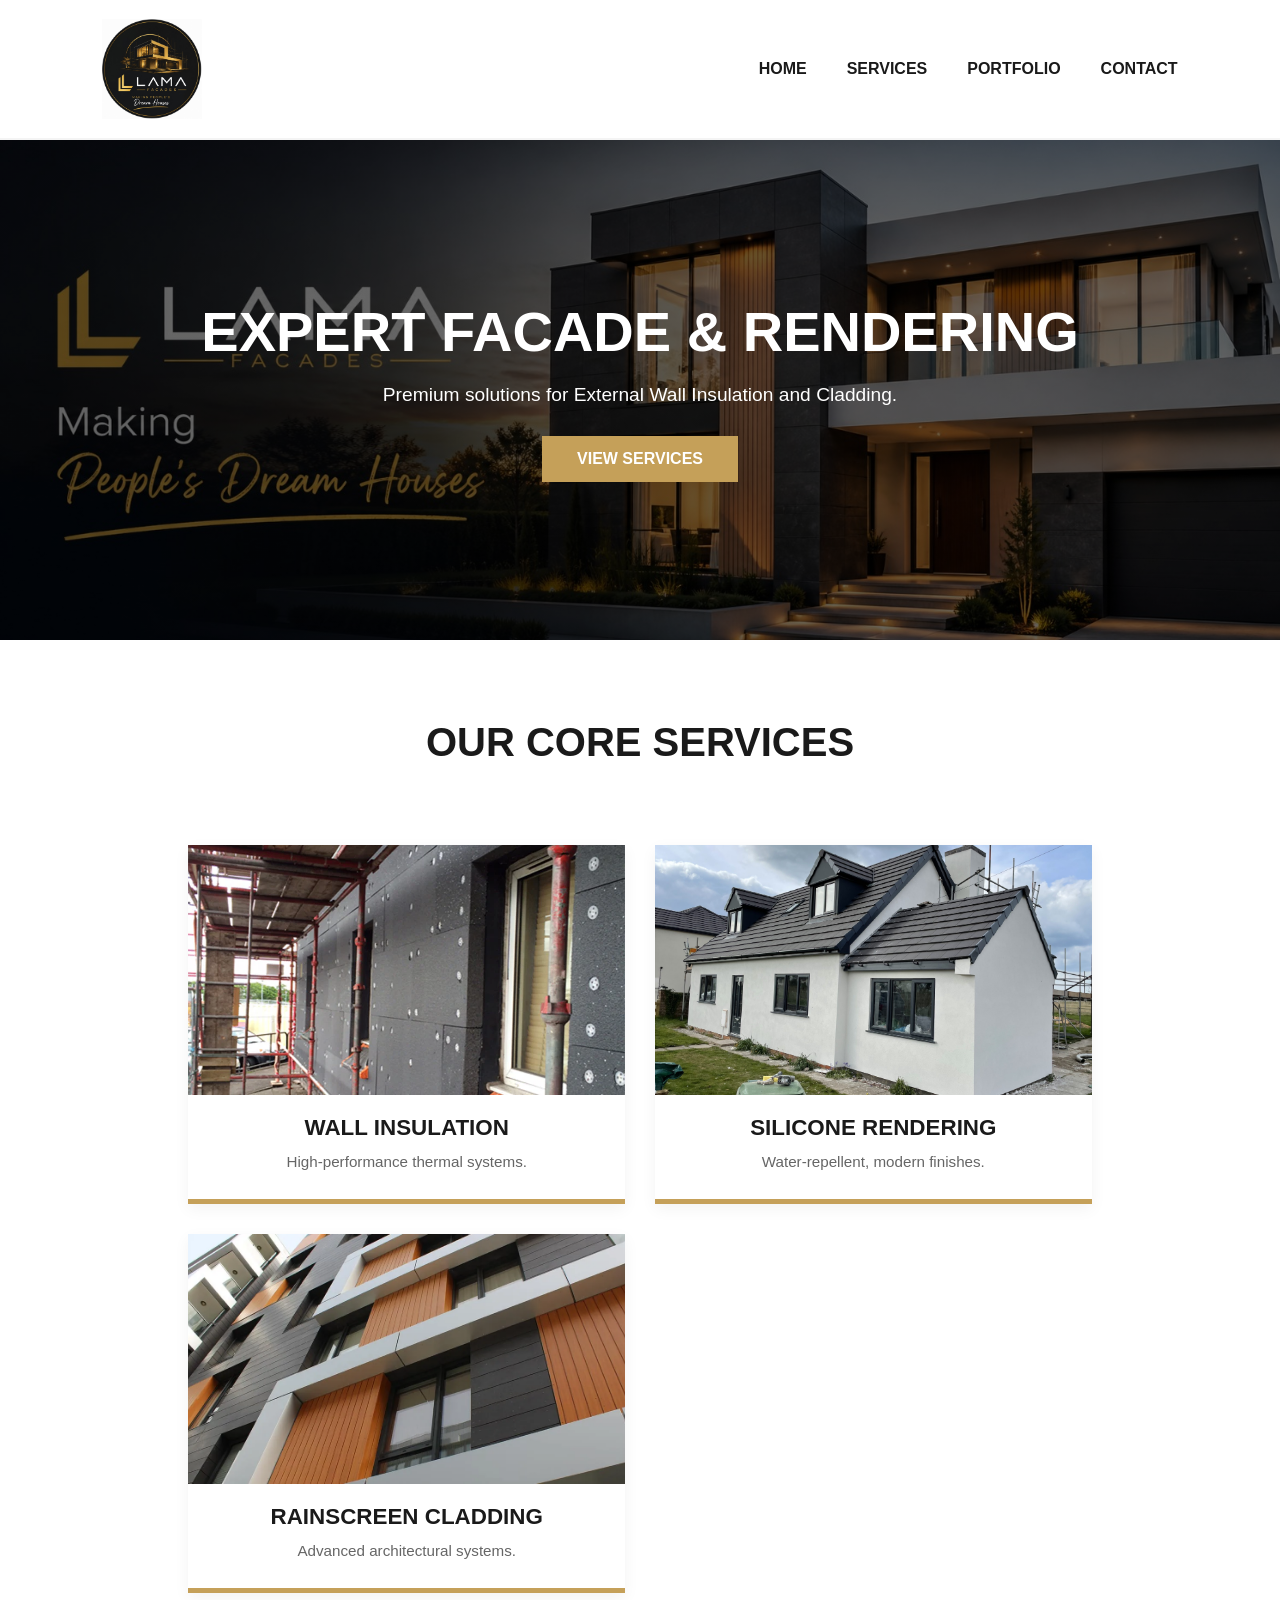
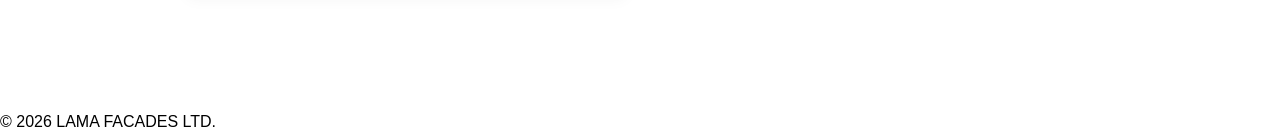
==== html/index.html @ d49df921 "initial" ====
<!DOCTYPE html>
<html lang="en">
<head>
    <meta charset="UTF-8">
    <title>LAMA FACADES | Home</title>
    <link rel="stylesheet" href="../css/style.css">
</head>
<body>
    <header>
        <a href="index.html" class="logo">
            <img src="../images/logo.jpeg" alt="LAMA FACADES Logo">
        </a>
        <nav>
            <ul>
                <li><a href="index.html">Home</a></li>
                <li><a href="services.html">Services</a></li>
                <li><a href="portfolio.html">Portfolio</a></li>
                <li><a href="contact.html">Contact</a></li>
            </ul>
        </nav>
    </header>

    <section class="hero">
        <h1>EXPERT FACADE & RENDERING</h1>
        <p>Premium solutions for External Wall Insulation and Cladding.</p>
        <a href="services.html" class="btn">VIEW SERVICES</a>
    </section>

    <section class="services-preview">
        <h2>Our Core Services</h2>
        <div class="service-grid">
            <a href="services.html#ewi" class="service-card">
                <img src="../images/ewi.jpeg" alt="Wall Insulation">
                <h3>WALL INSULATION</h3>
                <p>High-performance thermal systems.</p>
            </a>
            <a href="services.html#rendering" class="service-card">
                <img src="../images/render.jpeg" alt="Silicone Rendering">
                <h3>SILICONE RENDERING</h3>
                <p>Water-repellent, modern finishes.</p>
            </a>
            <a href="services.html#cladding" class="service-card">
                <img src="../images/cladding.jpeg" alt="Rainscreen Cladding">
                <h3>RAINSCREEN CLADDING</h3>
                <p>Advanced architectural systems.</p>
            </a>
        </div>
    </section>

    <footer>
        <p>&copy; 2026 LAMA FACADES LTD.</p>
    </footer>
    <script src="../js/script.js"></script>
</body>
</html>
---- css/style.css ----
/* Shared Styles for LAMA FACADES */
:root {
    --primary: #1a1a1a;
    --accent: #c5a059;
    --light: #f4f4f4;
    --white: #ffffff;
}

* {
    margin: 0;
    padding: 0;
    box-sizing: border-box;
    font-family: 'Segoe UI', sans-serif;
}

header {
    background: var(--white);
    padding: 1.2rem 8%;
    display: flex;
    justify-content: space-between;
    align-items: center;
    border-bottom: 2px solid var(--light);
    position: sticky;
    top: 0;
    z-index: 1000;
}


.logo img {
    height: 100px; 
    width: auto;
    display: block;
    transition: transform 0.3s ease; /* Optional: adds a nice effect when hovering */
}

.logo img:hover {
    transform: scale(1.05); /* Optional: logo grows slightly when hovered */
}
nav ul {
    display: flex;
    list-style: none;
}

    nav ul li {
        margin-left: 2.5rem;
    }

        nav ul li a {
            text-decoration: none;
            color: var(--primary);
            font-weight: 600;
            text-transform: uppercase;
        }

.hero {
    background: linear-gradient(rgba(0,0,0,0.6), rgba(0,0,0,0.6)), url('../images/banner.jpeg');
    background-size: cover;
    background-position: center;
    background-repeat: no-repeat;
    
    /* This creates the 'box' that holds your text on top of the image */
    min-height: 500px; 
    display: flex;
    flex-direction: column;
    justify-content: center; /* Centers text vertically */
    align-items: center;     /* Centers text horizontally */
    text-align: center;
    
    color: white; 
    padding: 20px;
}

.hero h1 {
    font-size: 3.5rem;            /* Makes the "EXPERT FACADE" text big and bold */
    margin-bottom: 20px;
    text-transform: uppercase;
}

.hero p {
    font-size: 1.2rem;
    max-width: 700px;             /* Keeps the sub-text from being too wide */
    margin-bottom: 30px;
}

.btn {
    display: inline-block;
    background: var(--accent);
    color: white;
    padding: 14px 35px;
    text-decoration: none;
    font-weight: bold;
}
/* 1. The Grid Container */
.service-grid {
    display: grid;
    grid-template-columns: repeat(auto-fit, minmax(300px, 1fr)); /* Creates 3 columns automatically */
    gap: 30px;
    padding: 40px 8%;
    background-color: #fff;
}

/* 2. The Individual Service Card */
.service-card {
    background: #ffffff;
    border-bottom: 5px solid var(--accent); /* The gold line at the bottom */
    text-decoration: none;
    color: var(--primary);
    transition: all 0.3s ease;
    display: flex;
    flex-direction: column; /* Stacks Image -> Title -> Text */
    box-shadow: 0 4px 15px rgba(0,0,0,0.05);
}

.service-card:hover {
    transform: translateY(-10px);
    box-shadow: 0 10px 25px rgba(0,0,0,0.1);
}

/* 3. The Image Inside the Card (This fixes your issue) */
.service-card img {
    width: 100%;          /* Makes image fill the card width */
    height: 250px;         /* Sets a uniform height for all photos */
    object-fit: cover;     /* Crops the photo perfectly so it doesn't stretch */
    display: block;
}

/* 4. The Text Inside the Card */
.service-card h3 {
    padding: 20px 20px 5px 20px;
    font-size: 1.3rem;
    text-transform: uppercase;
}

.service-card p {
    padding: 0 20px 20px 20px;
    color: #666;
    font-size: 0.95rem;
}
/* Container for the service rows */
.services-detail {
    padding: 60px 8%;
    max-width: 1200px;
    margin: 0 auto;
}

/* The horizontal row for each service */
/* 1. Add a subtle background to every other row to create a high-end feel */
.service-row:nth-child(even) {
    background-color: #f9f9f9; /* Very light grey */
    flex-direction: row-reverse;
}

.service-row {
    display: flex;
    align-items: center;
    justify-content: center;
    gap: 80px; /* Increased gap for breathing room */
    padding: 100px 10%; /* More vertical space */
    border-bottom: 1px solid #eee;
}

/* 2. Fix the Image Box */
.service-image {
    flex: 1;
    max-width: 550px; /* Limits width so it doesn't get too big */
    height: 400px;
    box-shadow: 20px 20px 0px var(--accent); /* The "Envirorend" style offset shadow */
    overflow: hidden;
}

.service-image img {
    width: 100%;
    height: 100%;
    object-fit: cover;
    transition: transform 0.5s ease;
}

.service-row:hover img {
    transform: scale(1.05); /* Subtle zoom effect on hover */
}

/* 3. Improve the Typography */
.service-content {
    flex: 1;
    max-width: 500px;
}

.service-content h2 {
    font-size: 2.5rem;
    font-weight: 800;
    letter-spacing: -1px;
    margin-bottom: 20px;
    line-height: 1.1;
    color: var(--primary);
}

.service-content p {
    font-size: 1.1rem;
    color: #555;
    margin-bottom: 25px;
    line-height: 1.6;
}

.service-content ul {
    margin-bottom: 30px;
    list-style: none;
}

.service-content ul li {
    padding-left: 30px;
    margin-bottom: 12px;
    position: relative;
    font-weight: 600;
}

.service-content ul li::before {
    content: "→"; /* Professional arrow instead of a basic bullet */
    position: absolute;
    left: 0;
    color: var(--accent);
}
.page-header {
    background-color: #1a1a1a !important; /* Forces the black background back */
    display: block !important;
    padding: 80px 0 !important;
    text-align: center;
    width: 100%;
    border-bottom: 5px solid var(--accent);
}

.page-header h1 {
    color: #ffffff !important; /* Forces text to be white */
    font-size: 3.5rem;
    font-weight: 800;
    text-transform: uppercase;
    margin: 0 0 10px 0;
}

.page-header p {
    color: #ffffff !important;
    opacity: 0.9;
    font-size: 1.1rem;
    margin: 20px auto 0;
    max-width: 600px;
}

/* Fix for the gold line */
.page-header h1::after {
    content: "";
    display: block;
    width: 60px;
    height: 4px;
    background: var(--accent);
    margin: 15px auto 0;
}
/* Contact Page Layout */
.contact-container {
    display: flex;
    gap: 50px;
    padding: 80px 8%;
    max-width: 1200px;
    margin: 0 auto;
    flex-wrap: wrap;
}

.contact-info {
    flex: 1;
    min-width: 300px;
}

.contact-info h2 {
    margin-bottom: 30px;
    text-transform: uppercase;
    color: var(--primary);
}

.info-item {
    margin-bottom: 25px;
}

.info-item strong {
    display: block;
    color: var(--accent);
    text-transform: uppercase;
    font-size: 0.9rem;
    margin-bottom: 5px;
}

/* Ensure all elements calculate width correctly */
.contact-form *, .contact-form *::before, .contact-form *::after {
    box-sizing: border-box;
}

.contact-form {
    flex: 2;
    min-width: 350px;
    background: #f4f4f4; /* The light grey background */
    padding: 40px;
    border-top: 5px solid var(--accent);
    height: fit-content; /* Ensures the box grows with the content */
}

.form-group {
    margin-bottom: 20px;
    width: 100%;
}

.form-group label {
    display: block;
    font-weight: 700;
    margin-bottom: 8px;
    color: var(--primary);
    text-transform: uppercase;
    font-size: 0.9rem;
}

/* This forces the inputs and textarea to stay INSIDE the box */
.form-group input, 
.form-group select, 
.form-group textarea {
    width: 100%;
    padding: 12px;
    border: 1px solid #ccc;
    font-family: inherit;
    font-size: 1rem;
    display: block;
}

/* Fix for the textarea specifically */
.form-group textarea {
    resize: vertical; /* Prevents user from stretching it sideways */
    min-height: 120px;
}

/* The button fix */
.contact-form .btn {
    width: 100%;
    padding: 15px;
    border: none;
    cursor: pointer;
    font-weight: 700;
    text-transform: uppercase;
    background-color: var(--accent);
    color: white;
    display: block;
    margin-top: 10px;
}
/* 1. The Container for the 3 cards */
.services-preview {
    padding: 80px 8%;
    background-color: #fff;
    text-align: center;
}

.services-preview h2 {
    font-size: 2.5rem;
    margin-bottom: 40px;
    text-transform: uppercase;
    color: var(--primary);
}

/* 2. The Grid System */
.service-grid {
    display: grid;
    grid-template-columns: repeat(auto-fit, minmax(300px, 1fr)); /* Keeps 3 in a row */
    gap: 30px;
}

/* 3. The Individual Card */
.service-card {
    background: #fff;
    text-decoration: none;
    color: inherit;
    display: flex;
    flex-direction: column;
    border-bottom: 5px solid var(--accent); /* The gold line */
    box-shadow: 0 5px 15px rgba(0,0,0,0.05);
    transition: transform 0.3s ease;
    overflow: hidden; /* Keeps the image zoom inside the box */
}

.service-card:hover {
    transform: translateY(-10px);
}

/* 4. THE CRITICAL FIX: The Image sizing */
.service-card img {
    width: 100%;           /* Fills the card width */
    height: 250px;          /* Forces a uniform height */
    object-fit: cover;      /* Crops the photo center-out so it doesn't stretch */
    display: block;
}

/* 5. Text inside the card */
.service-card h3 {
    padding: 20px 20px 10px;
    font-size: 1.4rem;
    text-transform: uppercase;
    color: var(--primary);
}

.service-card p {
    padding: 0 20px 25px;
    color: #666;
    line-height: 1.5;
}
.portfolio-container {
    padding: 60px 8%;
}

.portfolio-year-block {
    margin-bottom: 80px; /* Space between years */
}

.year-title {
    font-size: 2rem;
    color: var(--primary);
    text-transform: uppercase;
    letter-spacing: 2px;
    margin-bottom: 30px;
    display: flex;
    align-items: center;
    gap: 20px;
}

/* The gold line that stretches across the page after the year */
.year-title::after {
    content: "";
    flex: 1;
    height: 2px;
    background: var(--accent);
    opacity: 0.3;
}

.portfolio-grid {
    display: grid;
    grid-template-columns: repeat(auto-fill, minmax(350px, 1fr));
    gap: 25px;
}

.portfolio-item {
    position: relative;
    height: 350px;
    background: #eee;
    overflow: hidden;
    border-bottom: 5px solid var(--accent);
}

.portfolio-item img {
    width: 100%;
    height: 100%;
    object-fit: cover;
    transition: 0.5s ease;
}

.portfolio-item:hover img {
    transform: scale(1.08);
}
.model-container {
    width: 100%;
    height: 500px; /* Gives the user plenty of room to spin the model */
    background-color: #f4f4f4;
    border-bottom: 5px solid var(--accent);
    margin-bottom: 50px;
}

model-viewer {
    width: 100%;
    height: 100%;
    outline: none;
}
.color-controls {
    text-align: center;
    padding: 30px;
    background: #1a1a1a;
    color: white;
}

.palette {
    display: flex;
    justify-content: center;
    gap: 15px;
    margin-top: 15px;
}

.color-btn {
    border: 2px solid white;
    padding: 10px 20px;
    cursor: pointer;
    font-weight: 700;
    text-transform: uppercase;
    transition: transform 0.2s;
    color: #000; /* Text color for buttons */
}

.color-btn:hover {
    transform: scale(1.1);
    border-color: var(--accent);
}
.featured-3d h2 {
    padding-left: 8%; /* Matches your other pages */
    margin-top: 40px;
    text-transform: uppercase;
}
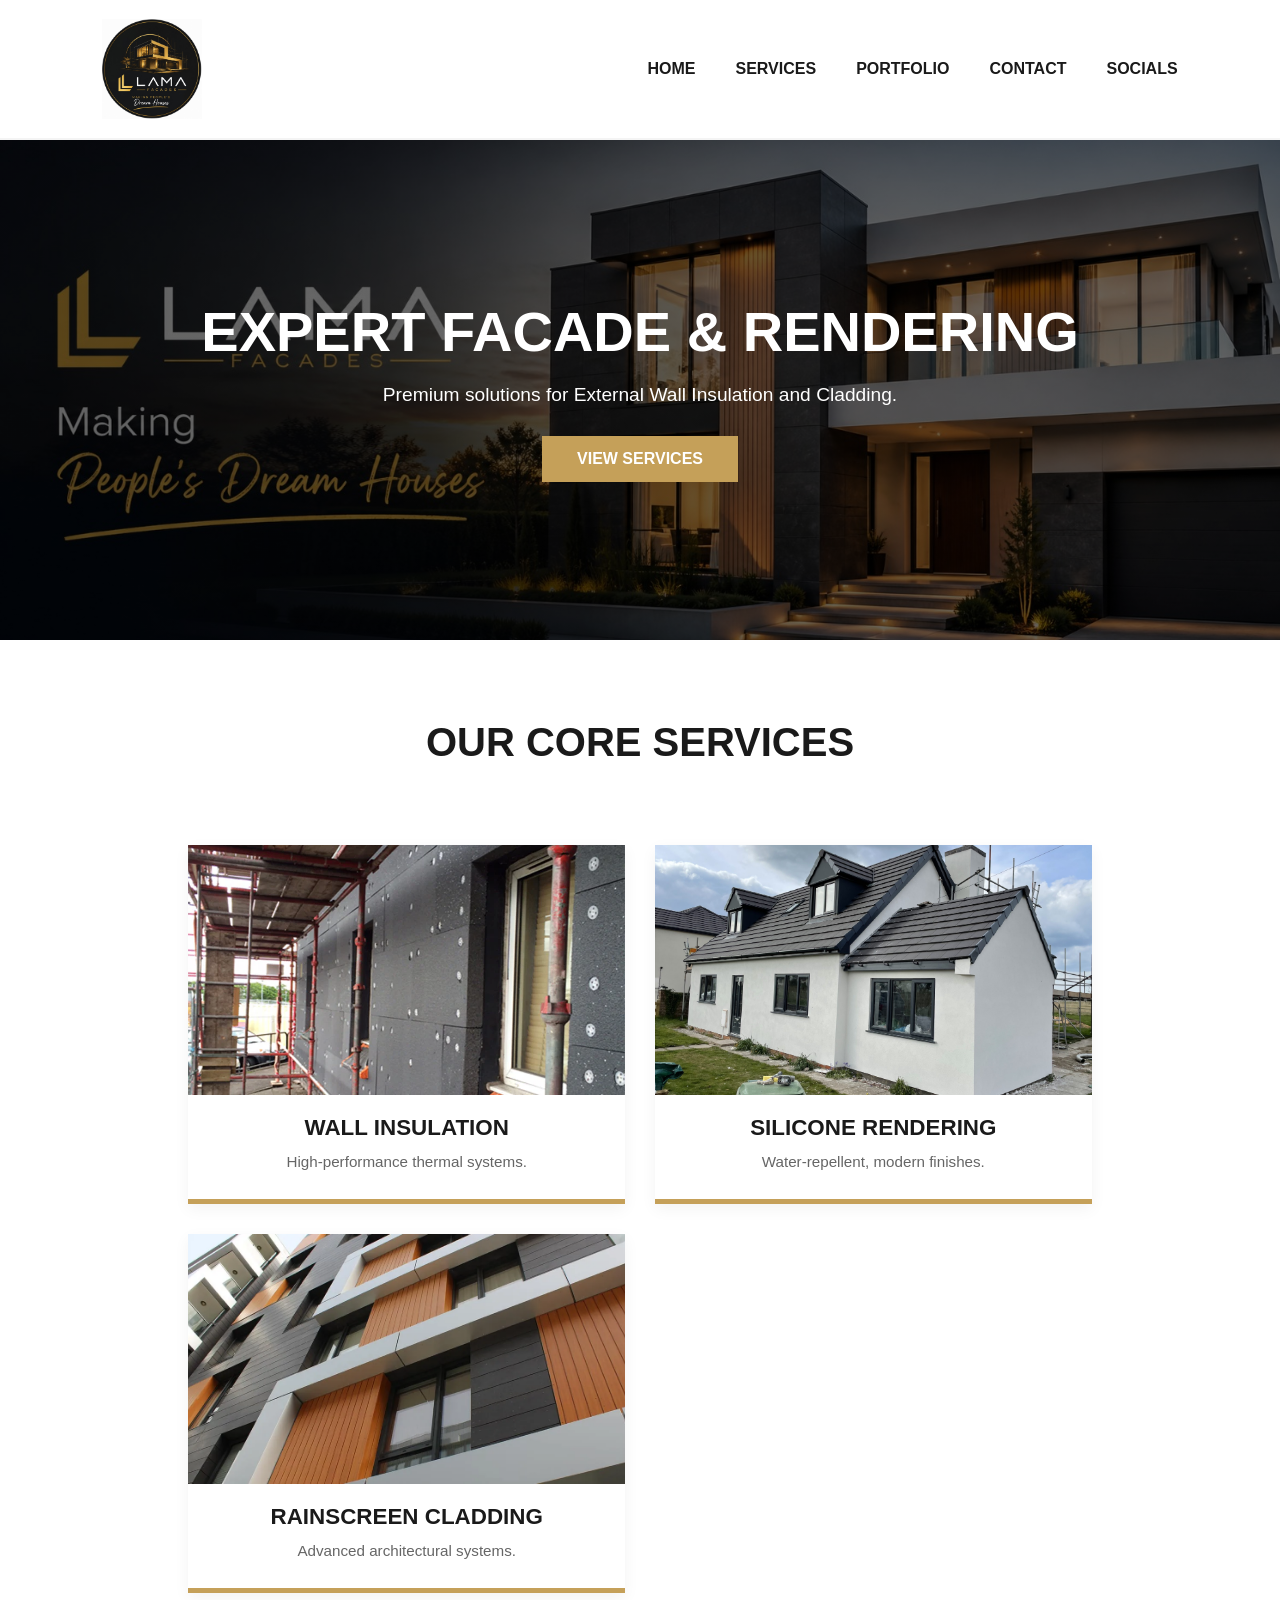
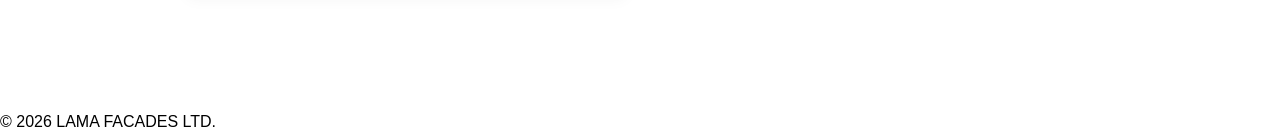
==== commit 66e65fbb: "Update including Socials + TikTok" ====
--- a/html/index.html
+++ b/html/index.html
@@ -16,6 +16,7 @@
                 <li><a href="services.html">Services</a></li>
                 <li><a href="portfolio.html">Portfolio</a></li>
                 <li><a href="contact.html">Contact</a></li>
+                <li><a href="socials.html">Socials</a></li>
             </ul>
         </nav>
     </header>
--- a/css/style.css
+++ b/css/style.css
@@ -501,4 +501,34 @@
     padding-left: 8%; /* Matches your other pages */
     margin-top: 40px;
     text-transform: uppercase;
+}
+
+/* Container to hold both feeds */
+.feed-container {
+    display: flex;
+    flex-wrap: wrap; /* Allows stacking on mobile */
+    justify-content: center;
+    align-items: flex-start;
+    gap: 40px;
+    padding: 40px 5%;
+    max-width: 1200px;
+    margin: 0 auto; /* Centers the whole block */
+}
+
+/* Individual boxes for FB and IG */
+.social-column {
+    flex: 1;
+    min-width: 320px;
+    max-width: 500px;
+    background: #ffffff;
+    padding: 20px;
+    border-radius: 12px;
+    box-shadow: 0 4px 15px rgba(0,0,0,0.1);
+}
+
+/* Header styling */
+.social-hero {
+    text-align: center;
+    padding: 40px 20px;
+    background: #f8f9fa;
 }
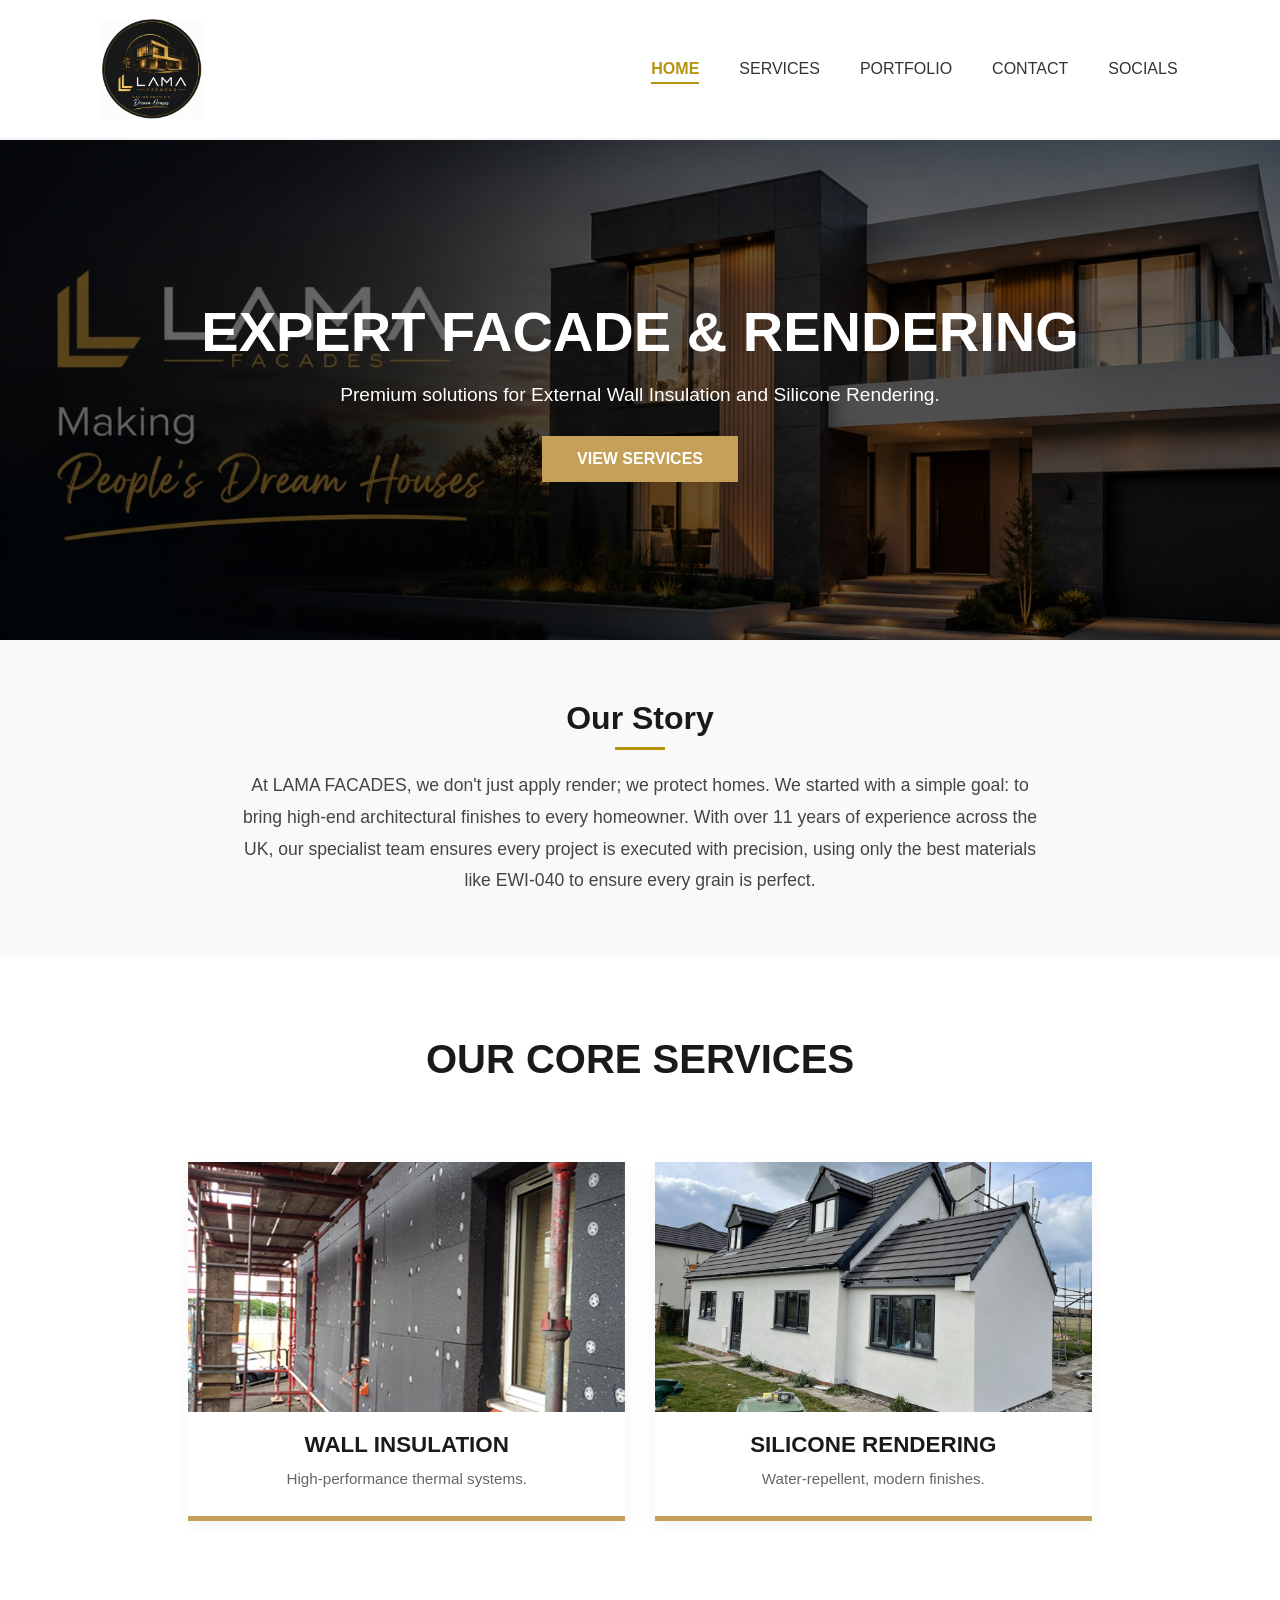
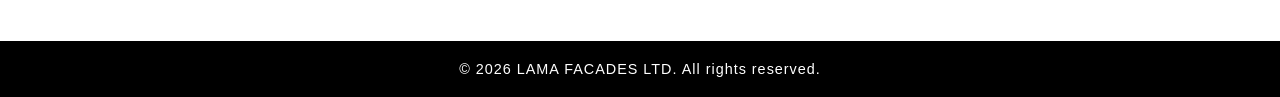
==== commit d5f45640: "Layout Updates" ====
--- a/html/index.html
+++ b/html/index.html
@@ -2,6 +2,7 @@
 <html lang="en">
 <head>
     <meta charset="UTF-8">
+    <meta name="viewport" content="width=device-width, initial-scale=1.0">
     <title>LAMA FACADES | Home</title>
     <link rel="stylesheet" href="../css/style.css">
 </head>
@@ -12,7 +13,7 @@
         </a>
         <nav>
             <ul>
-                <li><a href="index.html">Home</a></li>
+                <li><a href="index.html" class = "active">Home</a></li>
                 <li><a href="services.html">Services</a></li>
                 <li><a href="portfolio.html">Portfolio</a></li>
                 <li><a href="contact.html">Contact</a></li>
@@ -23,8 +24,16 @@
 
     <section class="hero">
         <h1>EXPERT FACADE & RENDERING</h1>
-        <p>Premium solutions for External Wall Insulation and Cladding.</p>
+        <p>Premium solutions for External Wall Insulation and Silicone Rendering.</p>
         <a href="services.html" class="btn">VIEW SERVICES</a>
+    </section>
+
+    <!-- NEW STORY SECTION -->
+    <section class="our-story">
+        <div class="container">
+            <h2>Our Story</h2>
+            <p>At LAMA FACADES, we don't just apply render; we protect homes. We started with a simple goal: to bring high-end architectural finishes to every homeowner. With over 11 years of experience across the UK, our specialist team ensures every project is executed with precision, using only the best materials like EWI-040 to ensure every grain is perfect.</p>
+        </div>
     </section>
 
     <section class="services-preview">
@@ -40,17 +49,14 @@
                 <h3>SILICONE RENDERING</h3>
                 <p>Water-repellent, modern finishes.</p>
             </a>
-            <a href="services.html#cladding" class="service-card">
-                <img src="../images/cladding.jpeg" alt="Rainscreen Cladding">
-                <h3>RAINSCREEN CLADDING</h3>
-                <p>Advanced architectural systems.</p>
-            </a>
         </div>
     </section>
 
-    <footer>
-        <p>&copy; 2026 LAMA FACADES LTD.</p>
-    </footer>
+    <footer class="main-footer">
+    <div class="footer-container">
+        <p>&copy; 2026 LAMA FACADES LTD. All rights reserved.</p>
+    </div>
+</footer>
     <script src="../js/script.js"></script>
 </body>
 </html>
--- a/css/style.css
+++ b/css/style.css
@@ -81,7 +81,40 @@
     max-width: 700px;             /* Keeps the sub-text from being too wide */
     margin-bottom: 30px;
 }
-
+.our-story {
+    padding: 60px 20px;
+    background-color: #f9f9f9; /* Light contrast against the white background */
+    text-align: center;
+}
+
+.our-story .container {
+    max-width: 800px;
+    margin: 0 auto;
+}
+
+.our-story h2 {
+    font-size: 2rem;
+    margin-bottom: 20px;
+    color: #1a1a1a;
+    position: relative;
+    display: inline-block;
+}
+
+/* Subtle gold line under the story heading to match your brand */
+.our-story h2::after {
+    content: '';
+    display: block;
+    width: 50px;
+    height: 3px;
+    background: #b59410;
+    margin: 10px auto 0;
+}
+
+.our-story p {
+    font-size: 1.1rem;
+    line-height: 1.8;
+    color: #444;
+}
 .btn {
     display: inline-block;
     background: var(--accent);
@@ -506,24 +539,18 @@
 /* Container to hold both feeds */
 .feed-container {
     display: flex;
-    flex-wrap: wrap; /* Allows stacking on mobile */
+    flex-wrap: nowrap; /* Forces them to stay side-by-side on desktop */
     justify-content: center;
     align-items: flex-start;
-    gap: 40px;
-    padding: 40px 5%;
-    max-width: 1200px;
-    margin: 0 auto; /* Centers the whole block */
-}
-
-/* Individual boxes for FB and IG */
+    gap: 20px;
+    padding: 40px 2%;
+    overflow-x: auto; /* Adds a scrollbar ONLY on mobile if they don't fit */
+}
+
 .social-column {
     flex: 1;
-    min-width: 320px;
-    max-width: 500px;
-    background: #ffffff;
-    padding: 20px;
-    border-radius: 12px;
-    box-shadow: 0 4px 15px rgba(0,0,0,0.1);
+    min-width: 300px; /* Ensures they don't get TOO skinny */
+    max-width: 380px;
 }
 
 /* Header styling */
@@ -531,4 +558,93 @@
     text-align: center;
     padding: 40px 20px;
     background: #f8f9fa;
+}
+/* TikTok Specific Button */
+.btn-tiktok {
+    background: #000000 !important; /* TikTok Black */
+    border-bottom: 3px solid #ff0050; /* TikTok Pink Accent */
+}
+
+.btn-tiktok:hover {
+    background: #ff0050 !important;
+    color: white;
+}
+
+/* Instagram Specific Button (Optional) */
+.btn-insta {
+    background: linear-gradient(45deg, #f09433 0%, #e6683c 25%, #dc2743 50%, #cc2366 75%, #bc1888 100%) !important;
+    color: white;
+}
+
+/* Fix for internal scroll if the TikTok feed gets too long */
+.feed-content {
+    max-height: 600px;
+    overflow-y: auto;
+    margin-bottom: 10px;
+}
+/* Only targets the logo on the socials page */
+.header-socials {
+    padding: 10px 5%;
+    background: #fff;
+    border-bottom: 1px solid #eee;
+}
+
+.header-socials .logo {
+    height: 80px; /* Much smaller height for the socials page */
+    width: auto;
+    object-fit: contain;
+}
+
+/* Keeps the nav links aligned with the smaller logo */
+.header-socials nav ul {
+    margin: 0;
+    display: flex;
+    gap: 25px;
+}
+/* Navigation Styling */
+nav ul li a {
+    text-decoration: none;
+    color: #333; /* Default link color */
+    font-weight: 500;
+    transition: 0.3s;
+    padding: 5px 0;
+}
+
+/* The Active Link Highlight */
+nav ul li a.active {
+    color: #b59410; /* Gold color to match your logo */
+    font-weight: 700;
+    border-bottom: 2px solid #b59410; /* Adds a stylish underline */
+}
+
+/* Hover effect for other links */
+nav ul li a:hover {
+    color: #b59410;
+}
+/* Black Footer Banner */
+.main-footer {
+    background-color: #000000; /* Solid Black */
+    color: #ffffff; /* White Text */
+    padding: 20px 0;
+    width: 100%;
+    text-align: center;
+    margin-top: auto; /* Pushes footer to bottom if page content is short */
+}
+
+.main-footer p {
+    margin: 0;
+    font-size: 0.9rem;
+    letter-spacing: 1px;
+    font-weight: 300;
+}
+
+/* Ensures the footer stays at the bottom of the screen on short pages */
+body {
+    display: flex;
+    flex-direction: column;
+    min-height: 100vh;
+}
+
+main, section {
+    flex: 1;
 }
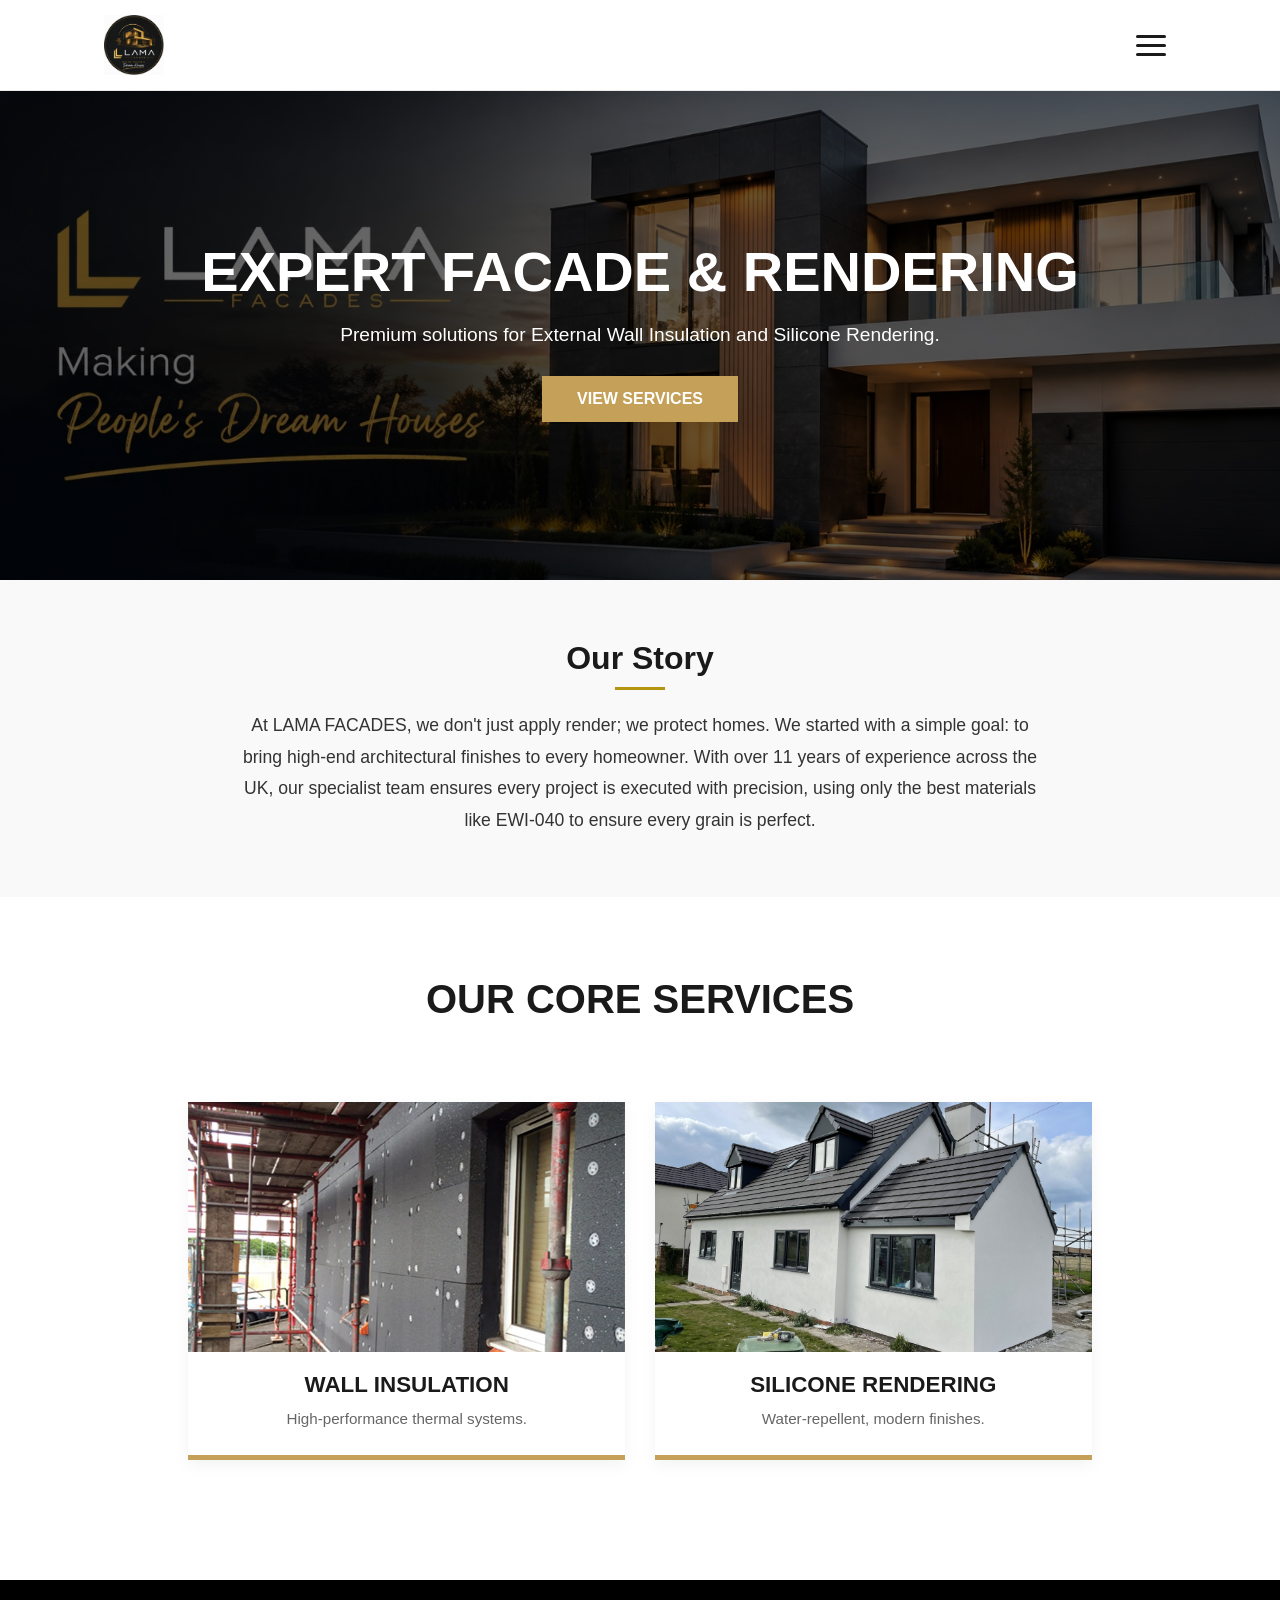
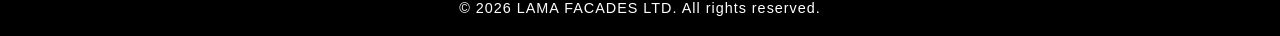
==== commit ca2460bd: "Navigation Updates" ====
--- a/html/index.html
+++ b/html/index.html
@@ -8,19 +8,33 @@
 </head>
 <body>
     <header>
+    <div class="header-container">
         <a href="index.html" class="logo">
             <img src="../images/logo.jpeg" alt="LAMA FACADES Logo">
         </a>
-        <nav>
+
+        <!-- The Menu Toggle (Hidden Checkbox) -->
+        <input type="checkbox" id="menu-toggle" class="menu-checkbox">
+        
+        <!-- The Hamburger Icon -->
+        <label for="menu-toggle" class="hamburger-label">
+            <span></span>
+            <span></span>
+            <span></span>
+        </label>
+
+        <!-- The Navigation Dropdown -->
+        <nav class="main-nav">
             <ul>
-                <li><a href="index.html" class = "active">Home</a></li>
+                <li><a href="index.html" class="active">Home</a></li>
                 <li><a href="services.html">Services</a></li>
                 <li><a href="portfolio.html">Portfolio</a></li>
                 <li><a href="contact.html">Contact</a></li>
                 <li><a href="socials.html">Socials</a></li>
             </ul>
         </nav>
-    </header>
+    </div>
+</header>
 
     <section class="hero">
         <h1>EXPERT FACADE & RENDERING</h1>
--- a/css/style.css
+++ b/css/style.css
@@ -14,15 +14,31 @@
 }
 
 header {
-    background: var(--white);
-    padding: 1.2rem 8%;
-    display: flex;
-    justify-content: space-between;
-    align-items: center;
-    border-bottom: 2px solid var(--light);
-    position: sticky;
+    width: 100%;
+    background: #fff;
+    border-bottom: 1px solid #eaeaea;
+    position: fixed; /* Optional: keeps menu at top as you scroll */
     top: 0;
     z-index: 1000;
+}
+
+.header-container {
+    display: flex;
+    justify-content: space-between; /* This forces the gap between logo and hamburger */
+    align-items: center;
+    width: 100%;
+    max-width: 1200px; /* Optional: stops the menu from going too far on huge screens */
+    margin: 0 auto; /* Centers the container */
+    padding: 10px 5%; /* 5% padding on left/right creates that professional gap */
+}
+
+.hamburger-label {
+    margin-left: auto; /* Extra insurance to push it to the right */
+    cursor: pointer;
+    padding: 10px;
+    display: flex;
+    flex-direction: column;
+    gap: 6px;
 }
 
 
@@ -111,9 +127,11 @@
 }
 
 .our-story p {
+    line-height: 1.8;
+    max-width: 900px;
+    margin: 0 auto;
     font-size: 1.1rem;
-    line-height: 1.8;
-    color: #444;
+    color: #333;
 }
 .btn {
     display: inline-block;
@@ -647,4 +665,120 @@
 
 main, section {
     flex: 1;
+}
+/* Header Layout */
+.header-container {
+    display: flex;
+    justify-content: space-between;
+    align-items: center;
+    padding: 15px 5%;
+    background: #fff;
+    position: relative;
+    z-index: 1000;
+}
+
+/* Hide the checkbox */
+.menu-checkbox {
+    display: none;
+}
+
+/* Hamburger Icon Styling */
+.hamburger-label {
+    cursor: pointer;
+    display: flex;
+    flex-direction: column;
+    gap: 6px; /* Space between bars */
+    padding: 10px;
+}
+
+.hamburger-label span {
+    display: block;
+    width: 35px;
+    height: 3px; /* Slightly thicker for better visibility */
+    background: #1a1a1a;
+    border-radius: 2px;
+    transition: 0.3s;
+}
+
+/* The Full Dropdown Menu */
+.main-nav {
+    position: absolute;
+    top: 100%; /* Sits right below the header */
+    left: 0;
+    width: 100%;
+    background: #1a1a1a; /* Professional black background */
+    max-height: 0; /* Starts hidden */
+    overflow: hidden;
+    transition: max-height 0.5s ease-in-out;
+}
+
+.main-nav ul {
+    list-style: none;
+    padding: 20px 0;
+    margin: 0;
+    display: flex;
+    flex-direction: column;
+    align-items: center;
+}
+
+.main-nav ul li {
+    margin: 15px 0;
+}
+
+.main-nav ul li a {
+    color: #fff;
+    text-decoration: none;
+    font-size: 1.2rem;
+    font-weight: bold;
+    text-transform: uppercase;
+    letter-spacing: 1px;
+}
+
+/* Logic: When checkbox is checked, show menu */
+.menu-checkbox:checked ~ .main-nav {
+    max-height: 500px; /* Adjust based on your number of links */
+}
+
+/* Logic: Transform hamburger to an 'X' when open */
+.menu-checkbox:checked + .hamburger-label span:nth-child(1) {
+    transform: translateY(8px) rotate(45deg);
+}
+.menu-checkbox:checked + .hamburger-label span:nth-child(2) {
+    opacity: 0;
+}
+.menu-checkbox:checked + .hamburger-label span:nth-child(3) {
+    transform: translateY(-8px) rotate(-45deg);
+}
+
+/* Highlight for Active Page */
+.main-nav ul li a.active {
+    color: #b59410; /* Gold */
+}
+/* Add this to prevent the house image from being hidden under the header */
+body {
+    padding-top: 80px; /* Match this to the height of your header */
+}
+
+.hero {
+    /* Ensure the background image covers the area properly */
+    background-size: cover;
+    background-position: center;
+}
+.logo {
+    display: flex;
+    align-items: center;
+    z-index: 1001;
+}
+
+.logo img {
+    height: 60px; /* Control size here */
+    width: auto;
+}
+
+.hamburger-label span {
+    display: block;
+    width: 30px;
+    height: 3px;
+    background: #1a1a1a;
+    transition: all 0.3s ease;
 }
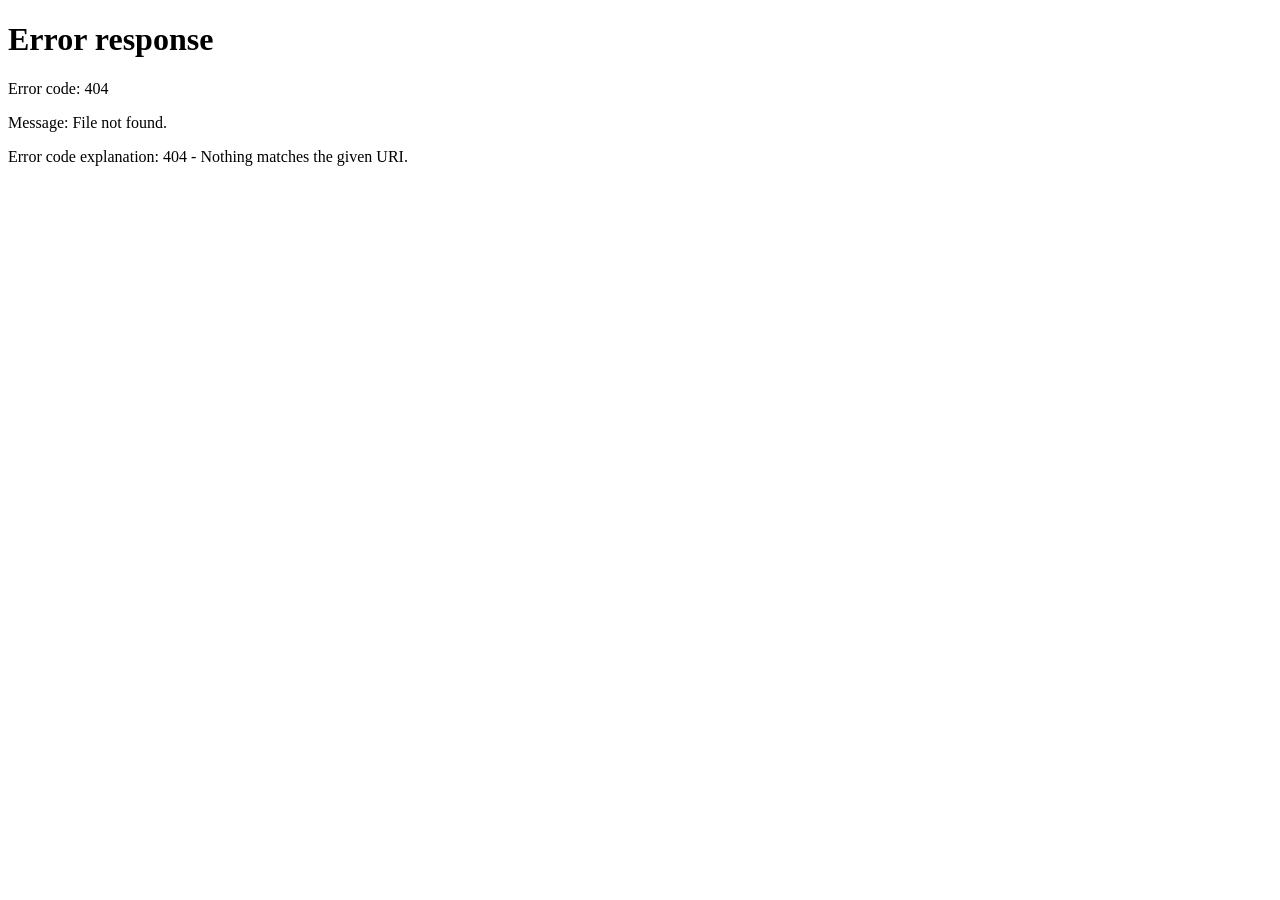
==== commit 65464543: "homepage fix" ====
--- a/html/index.html
+++ b/html/index.html
@@ -1,76 +1,10 @@
 <!DOCTYPE html>
-<html lang="en">
+<html>
 <head>
-    <meta charset="UTF-8">
-    <meta name="viewport" content="width=device-width, initial-scale=1.0">
-    <title>LAMA FACADES | Home</title>
-    <link rel="stylesheet" href="../css/style.css">
+    <!-- This sends the user to your home page automatically after 0 seconds -->
+    <meta http-equiv="refresh" content="0; url=html/home.html" />
 </head>
 <body>
-    <header>
-    <div class="header-container">
-        <a href="index.html" class="logo">
-            <img src="../images/logo.jpeg" alt="LAMA FACADES Logo">
-        </a>
-
-        <!-- The Menu Toggle (Hidden Checkbox) -->
-        <input type="checkbox" id="menu-toggle" class="menu-checkbox">
-        
-        <!-- The Hamburger Icon -->
-        <label for="menu-toggle" class="hamburger-label">
-            <span></span>
-            <span></span>
-            <span></span>
-        </label>
-
-        <!-- The Navigation Dropdown -->
-        <nav class="main-nav">
-            <ul>
-                <li><a href="index.html" class="active">Home</a></li>
-                <li><a href="services.html">Services</a></li>
-                <li><a href="portfolio.html">Portfolio</a></li>
-                <li><a href="contact.html">Contact</a></li>
-                <li><a href="socials.html">Socials</a></li>
-            </ul>
-        </nav>
-    </div>
-</header>
-
-    <section class="hero">
-        <h1>EXPERT FACADE & RENDERING</h1>
-        <p>Premium solutions for External Wall Insulation and Silicone Rendering.</p>
-        <a href="services.html" class="btn">VIEW SERVICES</a>
-    </section>
-
-    <!-- NEW STORY SECTION -->
-    <section class="our-story">
-        <div class="container">
-            <h2>Our Story</h2>
-            <p>At LAMA FACADES, we don't just apply render; we protect homes. We started with a simple goal: to bring high-end architectural finishes to every homeowner. With over 11 years of experience across the UK, our specialist team ensures every project is executed with precision, using only the best materials like EWI-040 to ensure every grain is perfect.</p>
-        </div>
-    </section>
-
-    <section class="services-preview">
-        <h2>Our Core Services</h2>
-        <div class="service-grid">
-            <a href="services.html#ewi" class="service-card">
-                <img src="../images/ewi.jpeg" alt="Wall Insulation">
-                <h3>WALL INSULATION</h3>
-                <p>High-performance thermal systems.</p>
-            </a>
-            <a href="services.html#rendering" class="service-card">
-                <img src="../images/render.jpeg" alt="Silicone Rendering">
-                <h3>SILICONE RENDERING</h3>
-                <p>Water-repellent, modern finishes.</p>
-            </a>
-        </div>
-    </section>
-
-    <footer class="main-footer">
-    <div class="footer-container">
-        <p>&copy; 2026 LAMA FACADES LTD. All rights reserved.</p>
-    </div>
-</footer>
-    <script src="../js/script.js"></script>
+    <p>Redirecting to <a href="html/home.html">Lama Facades</a>...</p>
 </body>
 </html>
